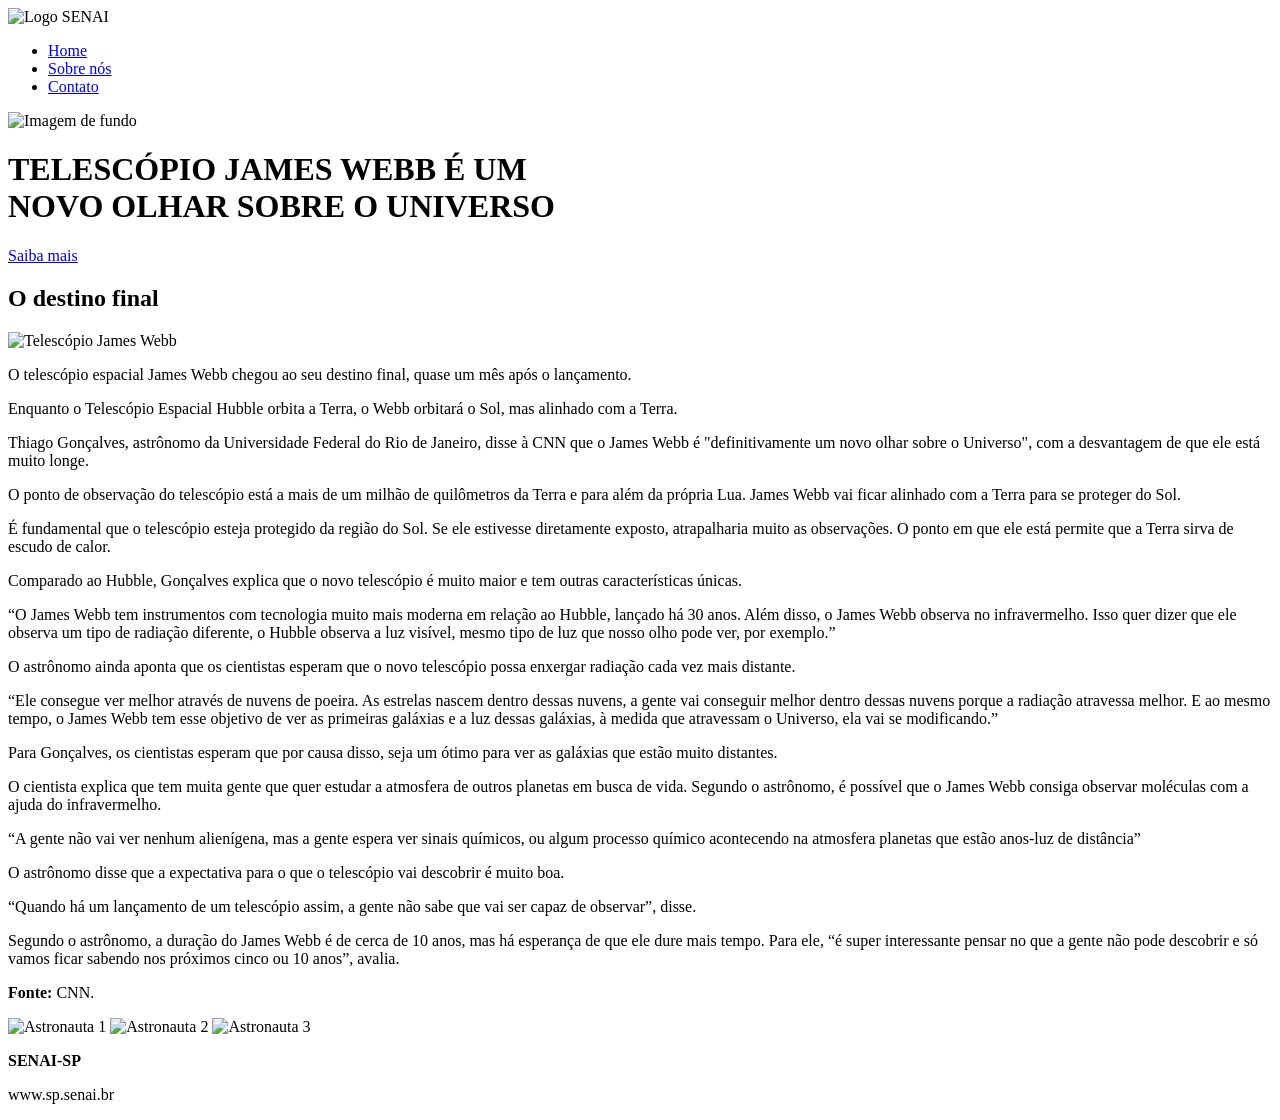
==== index.html @ 77a8b124 "Add files via upload" ====
<!DOCTYPE html>
<html lang="en">
<head>
    <meta charset="UTF-8">
    <meta name="viewport" content="width=device-width, initial-scale=1.0">
    <link rel="stylesheet" href="css/style.css">
    <title>Home</title>
</head>
<body>
    <header>
        <img src="img/logo-senai.png" alt="Logo SENAI" class="logo">

        <nav>
            <ul>
                <li><a href="index.html">Home</a></li>
                <li><a href="sobre.html">Sobre nós</a></li>
                <li><a href="contato.html">Contato</a></li>
            </ul>
        </nav>
    </header>

    <div class="banner">

        <img src="img/fundo.jpg" alt="Imagem de fundo" class="imagem-fundo">

        <div class="conteudo-banner">
            <h1>TELESCÓPIO JAMES WEBB É UM<br>NOVO OLHAR SOBRE O UNIVERSO</h1>

            <a href="#scroll" class="botao">
                Saiba mais
            </a>
        </div>
    </div>

    
    <div id="scroll" class="sobre">

        <h2>O destino final</h2>

        <div class="conteudo-sobre">

        <img src="img/james-webb.jpg" alt="Telescópio James Webb" class="imagem-sobre">

        <div class="texto-lado">

        <p>
            O telescópio espacial James Webb chegou ao seu destino final, quase um mês após o lançamento.
        </p>

        <p>
            Enquanto o Telescópio Espacial Hubble orbita a Terra, o Webb orbitará o Sol, mas alinhado com a Terra.
        </p>

        <p>
            Thiago Gonçalves, astrônomo da Universidade Federal do Rio de Janeiro, disse à CNN que o James Webb é "definitivamente um novo olhar sobre o Universo", com a desvantagem de que ele está muito longe.
        </p>

        <p>
            O ponto de observação do telescópio está a mais de um milhão de quilômetros da Terra e para além da própria Lua. James Webb vai ficar alinhado com a Terra para se proteger do Sol.
        </p>

        <p>
            É fundamental que o telescópio esteja protegido da região do Sol. Se ele estivesse diretamente exposto, atrapalharia muito as observações. O ponto em que ele está permite que a Terra sirva de escudo de calor.
        </p>
        </div>
        </div>

        <div class="texto-baixo">

        <p>
            Comparado ao Hubble, Gonçalves explica que o novo telescópio é muito maior e tem outras características únicas.
        </p>

        <p>
            “O James Webb tem instrumentos com tecnologia muito mais moderna em relação ao Hubble, lançado há 30 anos. Além disso, o James Webb observa no infravermelho. Isso quer dizer que ele observa um tipo de radiação diferente, o Hubble observa a luz visível, mesmo tipo de luz que nosso olho pode ver, por exemplo.”
        </p>

        <p>
           O astrônomo ainda aponta que os cientistas esperam que o novo telescópio possa enxergar radiação cada vez mais distante.
        </p>

        <p>
          “Ele consegue ver melhor através de nuvens de poeira. As estrelas nascem dentro dessas nuvens, a gente vai conseguir melhor dentro dessas nuvens porque a radiação atravessa melhor. E ao mesmo tempo, o James Webb tem esse objetivo de ver as primeiras galáxias e a luz dessas galáxias, à medida que atravessam o Universo, ela vai se modificando.”

        <p>
           Para Gonçalves, os cientistas esperam que por causa disso, seja um ótimo para ver as galáxias que estão muito distantes.
        </p>

        <p>
           O cientista explica que tem muita gente que quer estudar a atmosfera de outros planetas em busca de vida. Segundo o astrônomo, é possível que o James Webb consiga observar moléculas com a ajuda do infravermelho.
        </p>

        <p>
            “A gente não vai ver nenhum alienígena, mas a gente espera ver sinais químicos, ou algum processo químico acontecendo na atmosfera planetas que estão anos-luz de distância”
        </p>

        <p>
            O astrônomo disse que a expectativa para o que o telescópio vai descobrir é muito boa.
        </p>

        <p>
            “Quando há um lançamento de um telescópio assim, a gente não sabe que vai ser capaz de observar”, disse.
        </p>

        <p>
            Segundo o astrônomo, a duração do James Webb é de cerca de 10 anos, mas há esperança de que ele dure mais tempo. Para ele, “é super interessante pensar no que a gente não pode descobrir e só vamos ficar sabendo nos próximos cinco ou 10 anos”, avalia.
        </p>

        <p>
           <strong>Fonte:</strong> CNN.
        </p>
        <div class="galeria">
        <img src="img/astronauta1.jpg" alt="Astronauta 1">
        <img src="img/astronauta2.jpg" alt="Astronauta 2">
        <img src="img/astronauta3.jpg" alt="Astronauta 3">
        </div>
</div>

<footer class="rodape">
    <p><strong>SENAI-SP</strong></p>
    <p>www.sp.senai.br</p>
</footer>

</body>
</html>
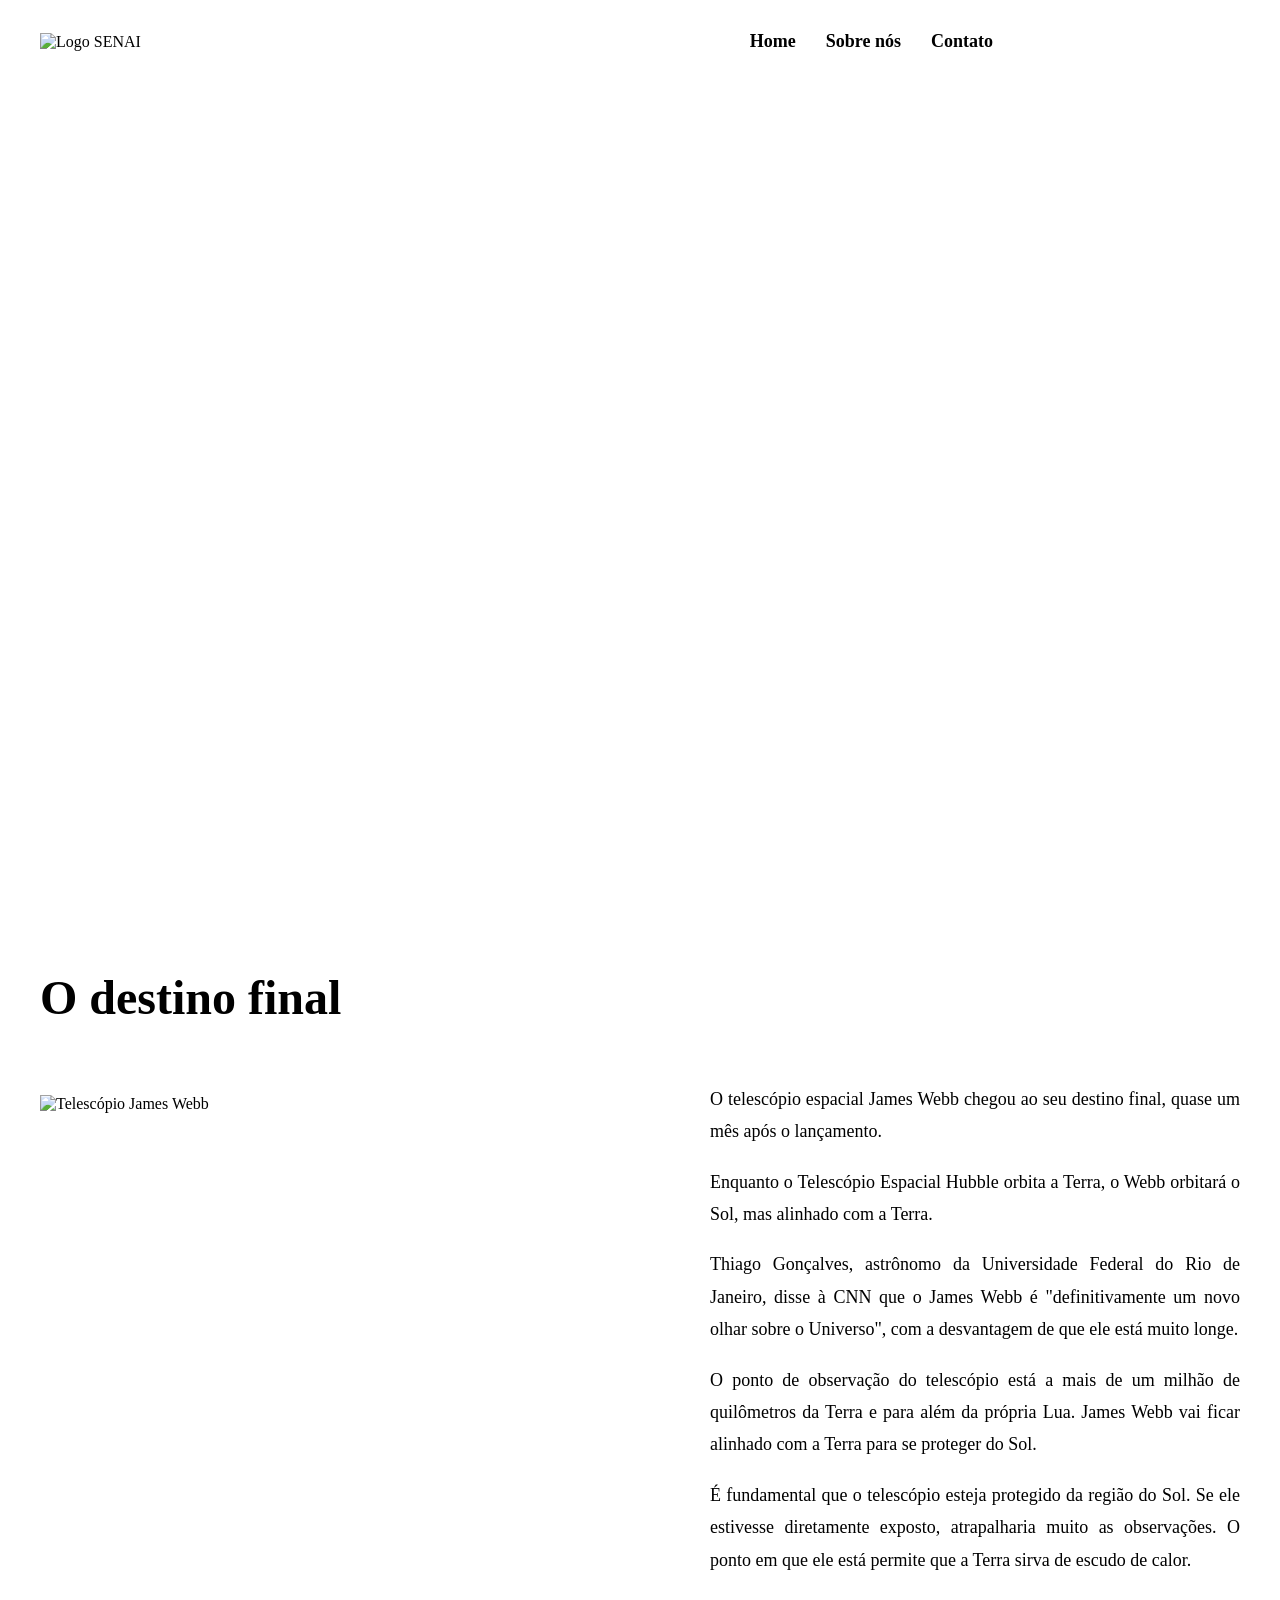
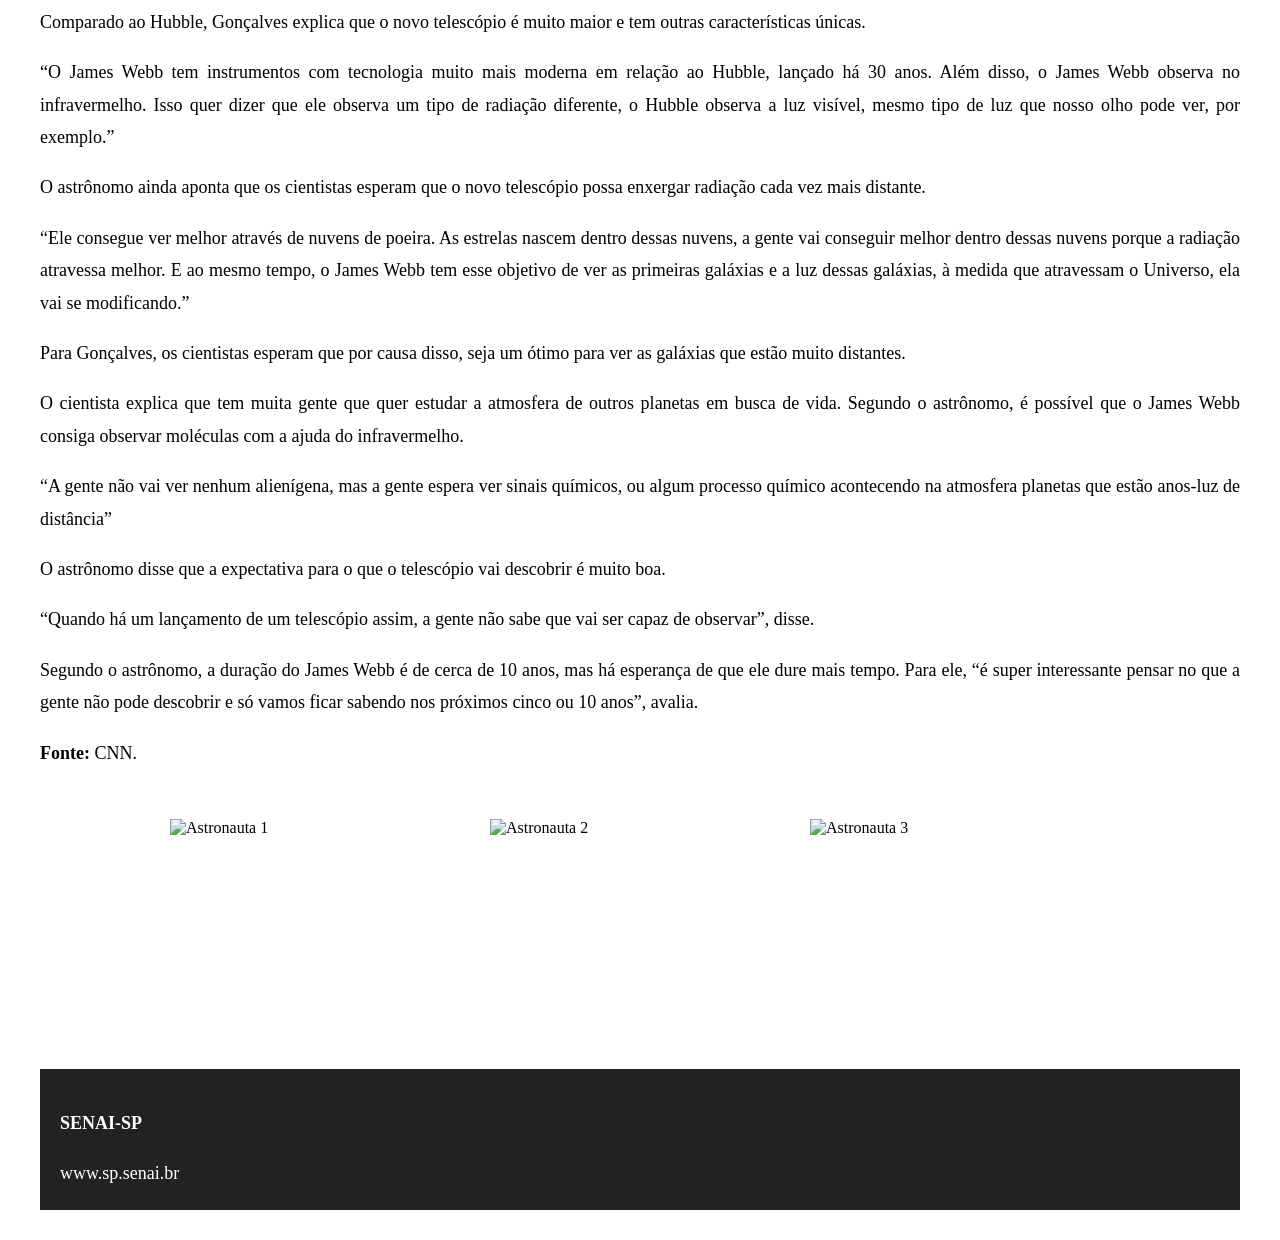
==== commit dd34598d: "Update index.html" ====
--- a/index.html
+++ b/index.html
@@ -3,7 +3,7 @@
 <head>
     <meta charset="UTF-8">
     <meta name="viewport" content="width=device-width, initial-scale=1.0">
-    <link rel="stylesheet" href="css/style.css">
+    <link rel="stylesheet" href="style.css">
     <title>Home</title>
 </head>
 <body>
@@ -122,4 +122,4 @@
 </footer>
 
 </body>
-</html>+</html>
--- a/style.css
+++ b/style.css
@@ -0,0 +1,148 @@
+body{
+    margin:0;
+    padding:0;
+}
+
+header{
+    background-color:white;
+    display:flex;
+    align-items:center;
+    padding:15px 40px;
+    position:fixed;
+    width:100%;
+    top:0;
+    left:0;
+    z-index:1000;
+    gap:50px;
+}
+
+.logo{
+    width:400px;
+}
+
+nav{
+    width:100%;
+    display:flex;
+    justify-content:center;
+}
+
+nav ul{
+    display:flex;
+    list-style:none;
+    gap:30px;
+}
+
+nav a{
+    text-decoration:none;
+    color:black;
+    font-weight:bold;
+    font-size:18px;
+}
+
+.banner{
+    height:100vh;
+    position:relative;
+    display:flex;
+    justify-content:center;
+    align-items:center;
+    text-align:center;
+}
+
+.imagem-fundo{
+    position:absolute;
+    top:0;
+    left:0;
+    width:100%;
+    height:100%;
+    object-fit:cover;
+}
+
+.conteudo-banner{
+    position:relative;
+}
+
+.conteudo-banner h1{
+    color:white;
+    font-size:42px;
+    font-family:Arial, Helvetica, sans-serif;
+    font-weight:bold;
+    line-height:1.2;
+}
+
+.botao{
+    display:inline-block;
+    margin-top:30px;
+    padding:15px 50px;
+    border:2px solid white;
+    background:transparent;
+    color:white;
+    text-decoration:none;
+    font-weight:bold;
+    font-family:Arial, Helvetica, sans-serif;
+}
+
+.sobre{
+    background:white;
+    padding:30px;
+    max-width:1200px;
+    margin:auto;
+}
+
+.sobre h2{
+    text-align:left;
+    margin-bottom:40px;
+    font-size:48px;
+    font-family: Verdana;
+}
+
+.sobre p{
+    margin-bottom:0px;
+    line-height:1.8;
+    font-size:18px;
+}
+.conteudo-sobre{
+    display:flex;
+    gap:40px;
+    align-items:flex-start;
+}
+
+.imagem-sobre{
+    height:480px;
+    width: 630px;
+    margin-top:30px; 
+}
+
+.texto-lado{
+    flex:1;
+}
+
+.texto-baixo{
+    margin-top:30px;
+}
+
+.texto-baixo p,
+.texto-lado p{
+    line-height:1.8;
+    font-size:18px;
+    text-align:justify;
+}
+
+.galeria{
+    display:flex;
+    justify-content:center;
+    gap:20px;
+    margin-top:50px;
+}
+
+.galeria img{
+    width:300px;
+    height:200px;
+}
+
+.rodape{
+    background-color: #222; 
+    color: white;
+    padding: 20px;
+    margin-top: 50px;
+    text-align: left;
+}
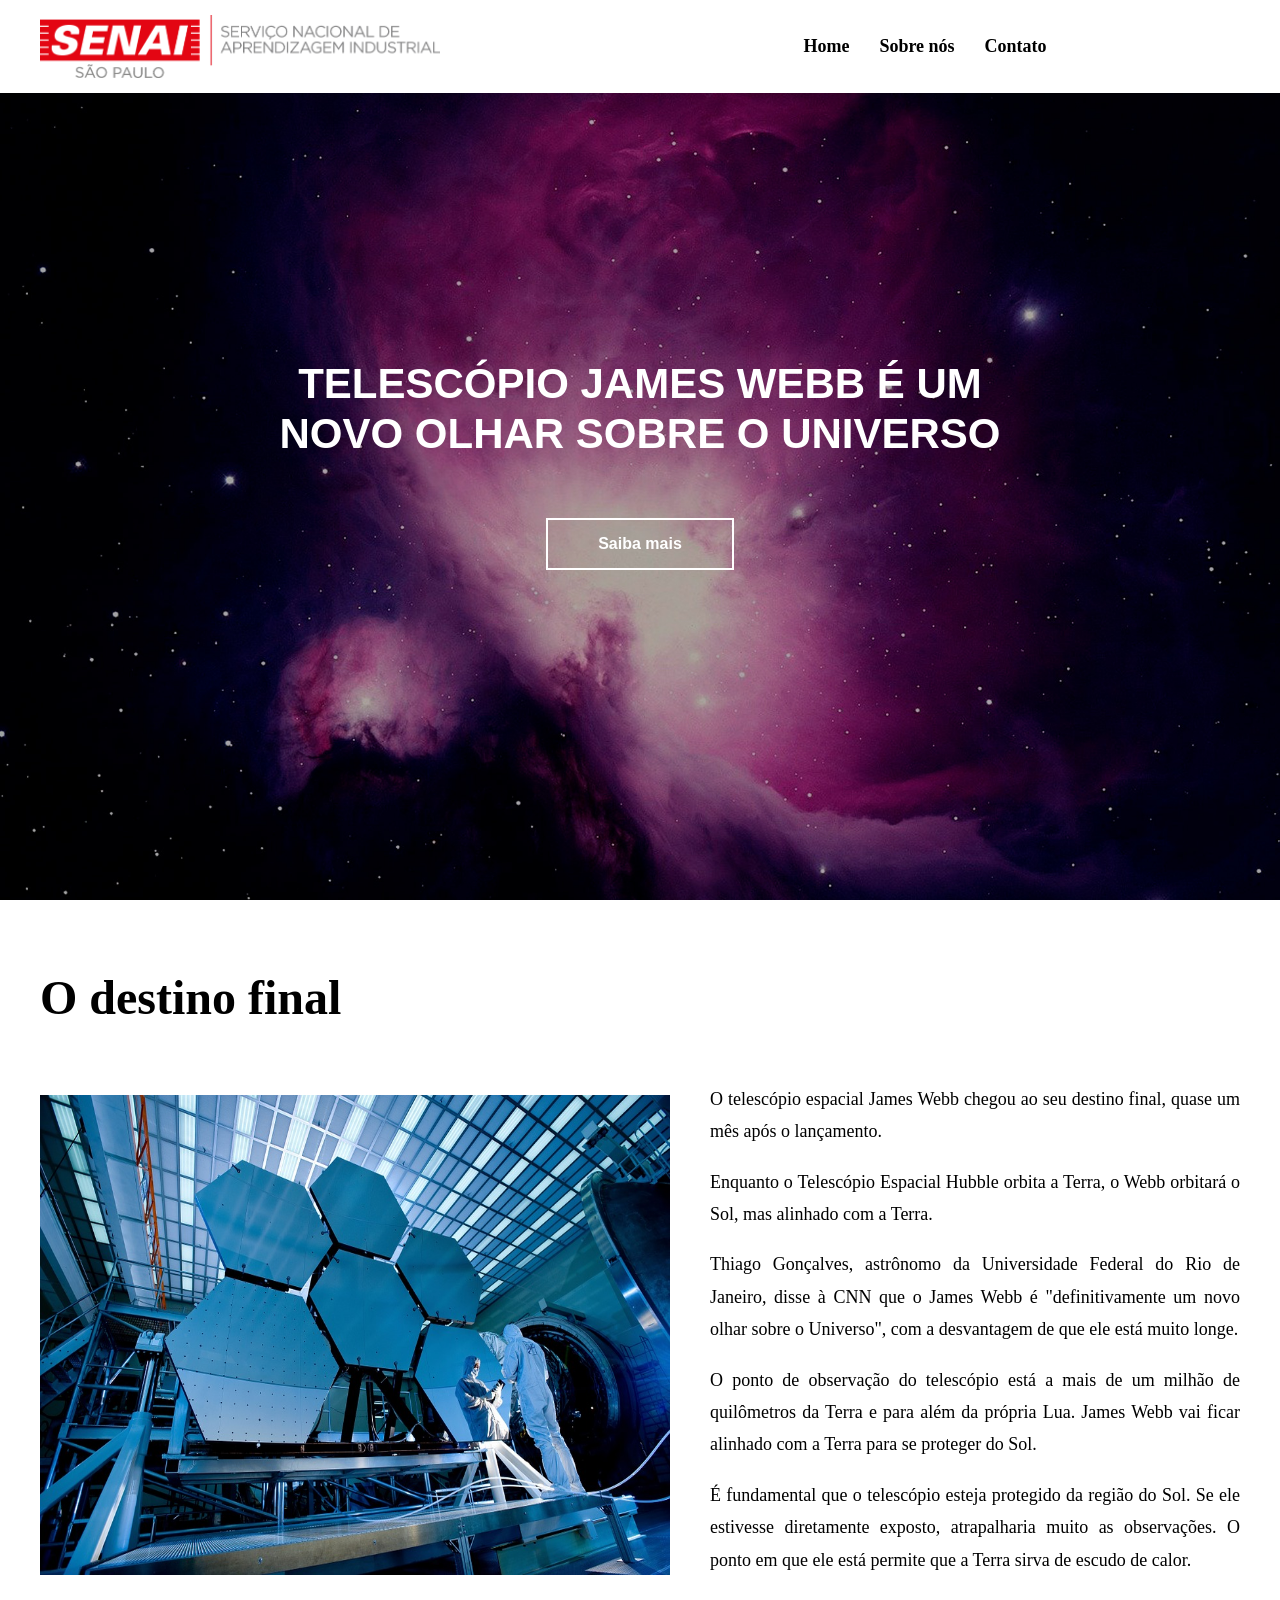
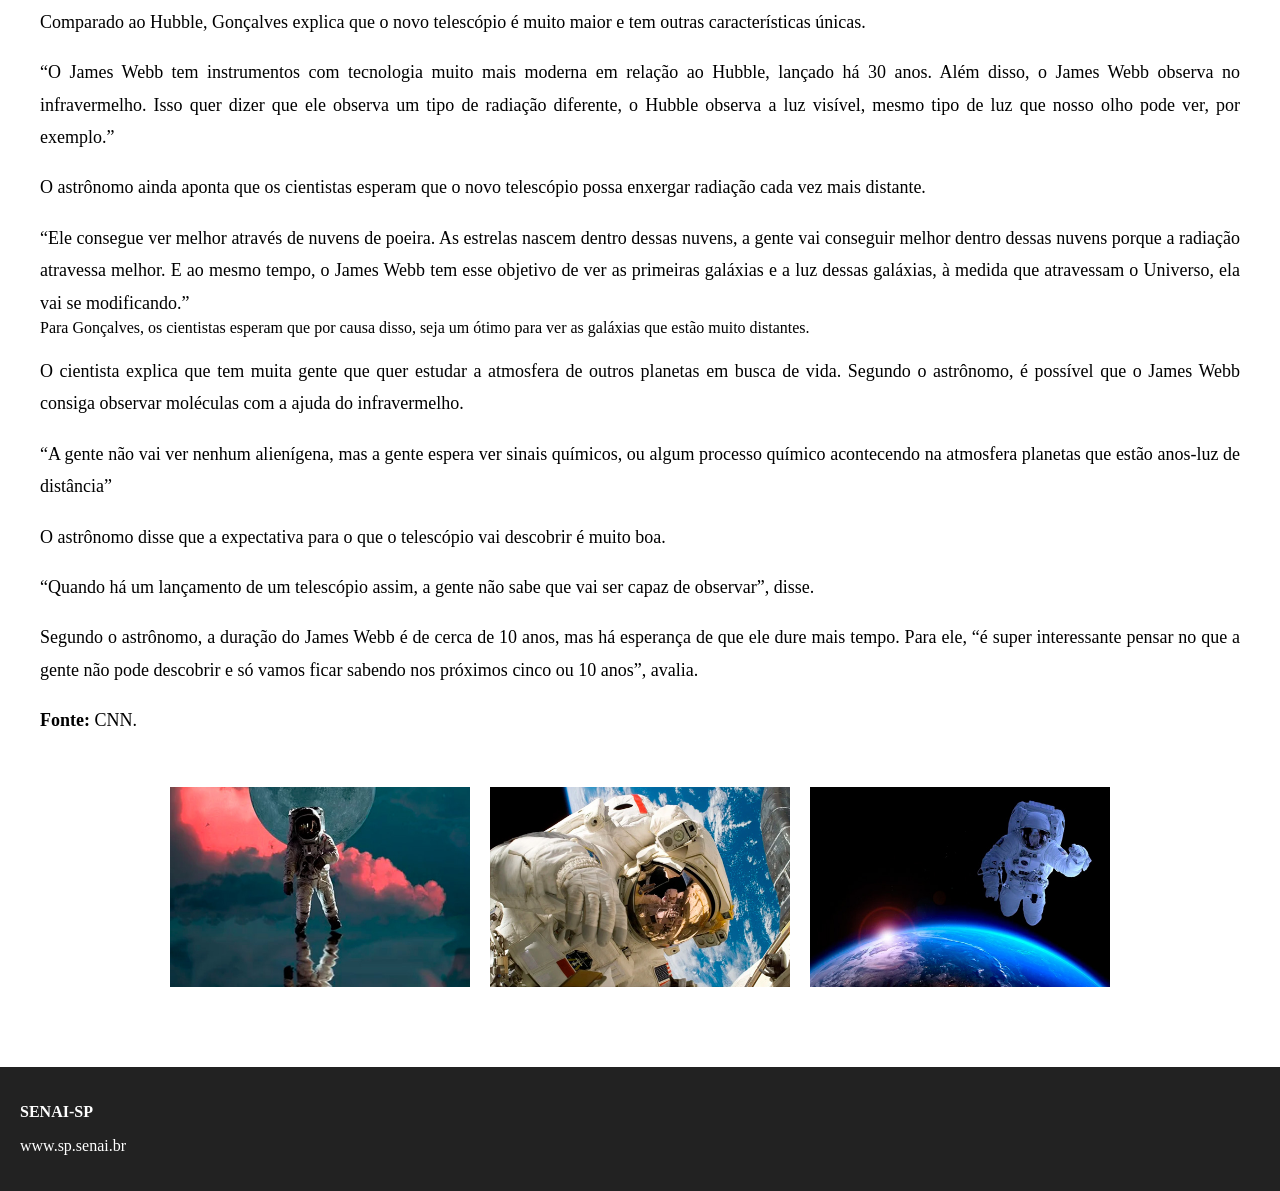
==== commit 20c6391d: "Update index.html" ====
--- a/index.html
+++ b/index.html
@@ -8,7 +8,7 @@
 </head>
 <body>
     <header>
-        <img src="img/logo-senai.png" alt="Logo SENAI" class="logo">
+        <img src="logo-senai.png" alt="Logo SENAI" class="logo">
 
         <nav>
             <ul>
@@ -21,7 +21,7 @@
 
     <div class="banner">
 
-        <img src="img/fundo.jpg" alt="Imagem de fundo" class="imagem-fundo">
+        <img src="fundo.jpg" alt="Imagem de fundo" class="imagem-fundo">
 
         <div class="conteudo-banner">
             <h1>TELESCÓPIO JAMES WEBB É UM<br>NOVO OLHAR SOBRE O UNIVERSO</h1>
@@ -39,7 +39,7 @@
 
         <div class="conteudo-sobre">
 
-        <img src="img/james-webb.jpg" alt="Telescópio James Webb" class="imagem-sobre">
+        <img src="james-webb.jpg" alt="Telescópio James Webb" class="imagem-sobre">
 
         <div class="texto-lado">
 
@@ -82,7 +82,7 @@
         <p>
           “Ele consegue ver melhor através de nuvens de poeira. As estrelas nascem dentro dessas nuvens, a gente vai conseguir melhor dentro dessas nuvens porque a radiação atravessa melhor. E ao mesmo tempo, o James Webb tem esse objetivo de ver as primeiras galáxias e a luz dessas galáxias, à medida que atravessam o Universo, ela vai se modificando.”
 
-        <p>
+        </p>
            Para Gonçalves, os cientistas esperam que por causa disso, seja um ótimo para ver as galáxias que estão muito distantes.
         </p>
 
@@ -110,11 +110,12 @@
            <strong>Fonte:</strong> CNN.
         </p>
         <div class="galeria">
-        <img src="img/astronauta1.jpg" alt="Astronauta 1">
-        <img src="img/astronauta2.jpg" alt="Astronauta 2">
-        <img src="img/astronauta3.jpg" alt="Astronauta 3">
+        <img src="astronauta1.jpg" alt="Astronauta 1">
+        <img src="astronauta2.jpg" alt="Astronauta 2">
+        <img src="astronauta3.jpg" alt="Astronauta 3">
         </div>
 </div>
+        </div>
 
 <footer class="rodape">
     <p><strong>SENAI-SP</strong></p>
